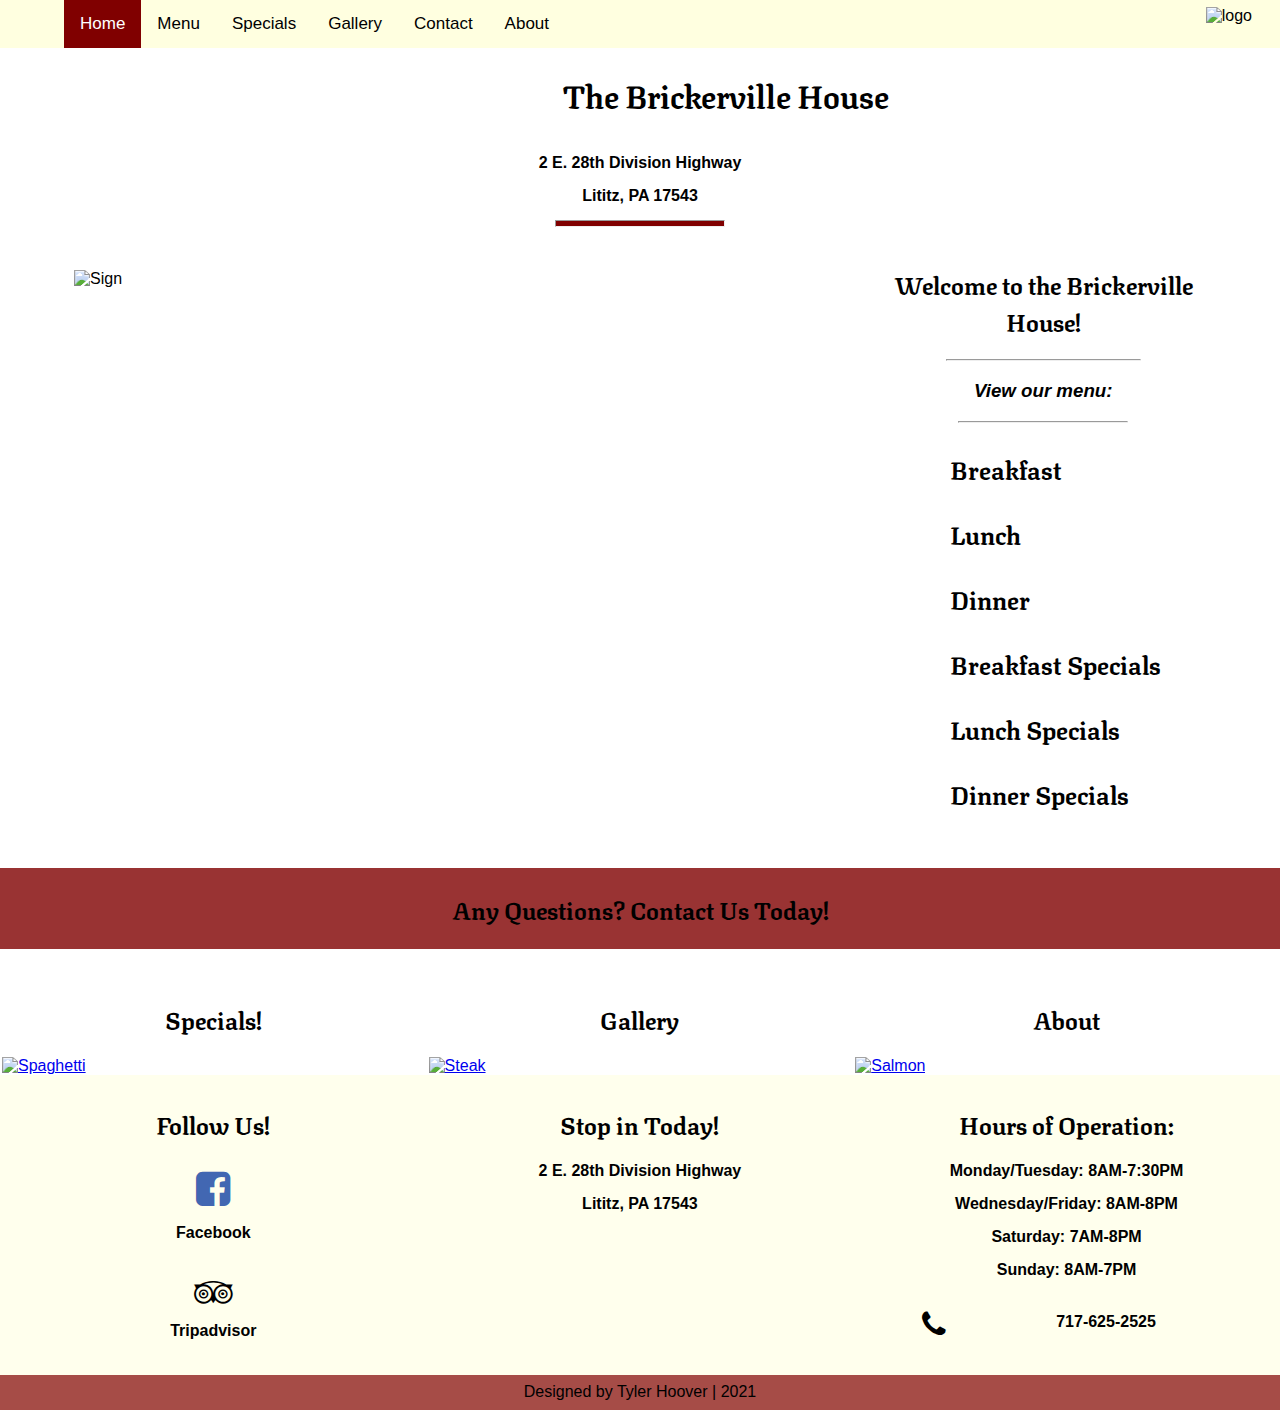
==== index.html @ fa4e2028 "Add files via upload" ====
<!DOCTYPE html>
<html lang="en">
<head>
<title>The Brickerville House</title>
<meta charset="utf-8">
<link rel="preconnect" href="https://fonts.gstatic.com">
<link href="https://fonts.googleapis.com/css2?family=Texturina" rel="stylesheet">
<meta name="viewport" content="width=device-width, initial-scale=1">
<link rel="stylesheet" href="https://cdnjs.cloudflare.com/ajax/libs/font-awesome/4.7.0/css/font-awesome.min.css">
<link href="style.css" rel="stylesheet" type="text/css">
</head>
<body>

<div class="topnav" id="myTopnav">
	<div class="wrapper">
	<a href="index.html" class="active">Home</a>
  	<a href="menu.html">Menu</a>
	<a href="specials.html">Specials</a>
	<a href="gallery.html">Gallery</a>
  	<a href="contact.html">Contact</a>
  	<a href="about.html">About</a>
  	<a href="javascript:void(0);" class="icon" onclick="myFunction()">
    <i class="fa fa-bars"></i></a>
	</div>
</div>
	
<div class="title_div">
<img id="logo" src="Images/Logo/logo.png" alt="logo">
<h1 class="menu_title">The Brickerville House</h1>
</div>
	<div style="margin-top: -30px;">
	<h4>2 E. 28th Division Highway</h4>
		  <h4>Lititz, PA 17543</h4>
		</div>
<hr class="accent">
	
<div class="wrapper">
<div class="tworow">
  <div class="twocolumn">
 <!-- Slideshow container -->
<div class="slideshow-container" style="">

	
  <!-- Full-width images with number and caption text -->
  <div class="mySlides fade">
    <img class="sideshow_pic" src= "Images/lunch/Burger.jpg" alt="Sign">
	 
    
  </div>

  <div class="mySlides fade">
    <img class="sideshow_pic" src= "Images/dinner/steak.jpg"  alt="Exterior">
    
  </div>

  <div class="mySlides fade">
    <img class="sideshow_pic" src= "Images/breakfast/pancakes.jpg" alt="Dining Room">
    
  </div>
	
 <div class="mySlides fade">
    <img class="sideshow_pic" src= "Images/breakfast/sandwich.jpg"  alt="Dining Room">
    
  </div>
	
	 <div class="mySlides fade">
    <img class="sideshow_pic" src= "Images/specials/belgian_waffle.jpg"  alt="Dining Room">
    
  </div>
</div>

  </div>
	
  <div class="twocolumn_2">
    <h2>Welcome to the Brickerville House!</h2>
	  <hr class="accent" style="height: 2px; width: 60%">
	  <h3 style="font-style: italic">View our menu:</h3>
	  <hr class="accent" style="height: 2px; ">
	  <h3 class="menu_name"><a href="menu.html#breakfast_menu">Breakfast</a></h3>
	  <h3 class="menu_name"><a href="menu.html#lunch_menu">Lunch</a></h3>
	  <h3 class="menu_name"><a href="menu.html#dinner_menu">Dinner</a></h3>
	  <h3 class="specials_menu_name"><a href="specials.html">Specials</a></h3>
	  <h3 class="specials_menu_tar"><a href="specials.html#breakfast_specials">Breakfast Specials</a></h3>
	  <h3 class="specials_menu_tar"><a href="specials.html#lunch_specials">Lunch Specials</a></h3>
	  <h3 class="specials_menu_tar"><a href="specials.html#dinner_specials">Dinner Specials</a></h3>
  </div>
</div>
	
</div>
	
<div id="about">
	<h2><a href="contact.html">Any Questions? Contact Us Today!</a></h2>
	</div>	
	
<div class="row">
  <div class="columnmenu">
	  <h2><a href="specials.html">Specials!</a></h2>
	  <a href="specials.html"><img class="index_img" src="Images/Dinner/Spaghetti.jpg" alt="Spaghetti" style="width:100%"></a>
  </div>
  <div class="columnmenu">
	  <h2><a href="gallery.html">Gallery</a></h2>
    <a href="gallery.html"><img class="index_img" src="Images/Gallery/bar.jpg" alt="Steak" style="width:100%"></a>
  </div>
  <div class="columnmenu">
	  <h2><a href="menu.html">About</a></h2>
    <a href="about.html"><img class="index_img" src="Images/Owners/tonyGeorge_2.jpg" alt="Salmon" style="width:100%"></a>
	  
  </div>
</div>	
	
	
<!-- Footer -->
<footer>
<div class="row">
  <div class="columnfooter">
    <h2>Follow Us!</h2>					
	  <div class="box" style="text-align: center;">
						<div><a href="https://www.facebook.com/BrickervilleHouse/"><i class="fa fa-facebook-square" aria-hidden="true" style="color: #4267B2; font-size: 40px; margin-top: 7px;"></i></a>
							
						</div>
						<div class="text">
						<h4><a href="https://www.facebook.com/BrickervilleHouse/">Facebook</a></h4>
					</div>
				</div>
	
	  <div class="box" style="text-align: center;">
						<div><a href="https://www.tripadvisor.com/Restaurant_Review-g53046-d410540-Reviews-Brickerville_House-Lititz_Lancaster_County_Pennsylvania.html"><i class="fa fa-tripadvisor" aria-hidden="true" style="color: black; font-size: 30px; margin-top: 20px;" ></i></a></div>
						<div class="text">
						<h4><a href="https://www.tripadvisor.com/Restaurant_Review-g53046-d410540-Reviews-Brickerville_House-Lititz_Lancaster_County_Pennsylvania.html">Tripadvisor</a></h4>
					</div>
				</div>
	  
  </div>
	<hr class="footer_accent">
  <div class="columnfooter">
    <h2>Stop in Today!</h2>
		  <h4>2 E. 28th Division Highway</h4>
		  <h4>Lititz, PA 17543</h4>
	  	<div style="text-align: center;">
		  <iframe src="https://www.google.com/maps/embed?pb=!1m18!1m12!1m3!1d945.7533210719788!2d-76.3025017159394!3d40.225663301419736!2m3!1f0!2f0!3f0!3m2!1i1024!2i768!4f13.1!3m3!1m2!1s0x89c61a26f1a6f6b5%3A0xcf5e3920417e4520!2sBrickerville%20House%20Family%20Restaurant!5e0!3m2!1sen!2sus!4v1620605902449!5m2!1sen!2sus" class="footer_map" style="border:0; padding-bottom: 10px;" allowfullscreen="" loading="lazy"></iframe>
		</div>
	  <hr class="footer_accent">
  </div>
  <div class="columnfooter">
    <h2>Hours of Operation:</h2>
	  	<h4>Monday/Tuesday: 8AM-7:30PM</h4>
		<h4>Wednesday/Friday: 8AM-8PM</h4>
		<h4>Saturday: 7AM-8PM</h4>
		<h4>Sunday: 8AM-7PM</h4>
	  <div style="text-align: center;">
	<div style="max-width: 400px; margin: 0 auto; padding-left: 55px;"><i class="fa fa-phone" aria-hidden="true" style="color: black; font-size: 30px; float: left;"></i>
	<p style="margin-right: 0px; margin-top: 30px; font-weight: 700; padding-top: 4px;">717-625-2525</p>  </div>
	  </div>
  </div>
	<hr class="footer_accent">
</div>
<div style="background: rgba(128,0,0,0.7); height: 35px;">
	<p style="text-align: center; padding-top: 8px;">Designed by Tyler Hoover | 2021</p>
</div>	
</footer>		
<!-- Footer -->	
	
<!-- Java for responsive nav -->
<script>
function myFunction() {
  var x = document.getElementById("myTopnav");
  if (x.className === "topnav") {
    x.className += " responsive";
  } else {
    x.className = "topnav";
  }
}
</script>
	
	
<!-- Java for slideshow -->	
<script>
var slideIndex = 0;
showSlides();

function showSlides() {
  var i;
  var slides = document.getElementsByClassName("mySlides");
  for (i = 0; i < slides.length; i++) {
    slides[i].style.display = "none";
  }
  slideIndex++;
  if (slideIndex > slides.length) {slideIndex = 1}
  slides[slideIndex-1].style.display = "block";
  setTimeout(showSlides, 3000); // Change image every 2 seconds
}
</script>	
	
</body>
</html>
---- style.css ----
@charset "utf-8";
/* CSS Document */

/*My random stuff */

.title {
	margin-left: 100px;
}

.sideshow_pic{
	width: 100%;
}

.index_img:hover {
 	box-shadow: 0 0 2px 1px grey;
}

.menu_title {
	margin-left: 250px;
}


.title_div {
	min-height: 100px;
}

#youtube {
	width: 100%;
	height: 400px;
}

.footer_map {
	width: 82%;
	height: 130px; 
}

.contact_map {
	width: 100%;
	height: 600px;
}
#about {
	
	background-color: rgba(128,0,0,0.80);
	width: 100%;
	text-align: center;
	margin-bottom: 30px;
	margin-top: 20px;
	padding: 2px;
}

.footer_accent {
	text-align: center;
	height: 2px; 
	background: black;
	width: 170px;
}

.accent {
	text-align: center;
	height: 7px; 
	background: maroon;
	width: 170px;
}

#logo {
	height: 150px;
	float: right;
	padding: 3px;
	margin-top: -65px;
	margin-right: 25px;
}

h1 {
	text-align: center;
	font-family: Texturina;
}

h2, h3, h4 {
	text-align: center;
}

h2 {
	font-family: Texturina;
}

h2 a {
color: black;
text-decoration: none;
font-style: normal;

}

h2 a:hover {
color: rgb(0,0,75);
text-decoration: none;
font-style: italic;


}


h4 {
	margin: 15px;
}

.wrapper {
	width: 90%;
	margin: 0 auto;
}

#map {
	
	height: 700px;
	width: 100%;
}

footer{
	
	background-color: rgb(255,255,237);
}

li {
	list-style-type: none;
}

h4 a {
color: black;
text-decoration: none;

}

.menu_pic {
	width: 100%;
}

.menu_name {
	font-family: Texturina;
	font-size: 25px;
	text-align: left;
	margin-left: 70px;
}

.specials_menu_name {
	font-family: Texturina;
	font-size: 25px;
	text-align: left;
	margin-left: 70px;
}

.specials_menu_tar {
	font-family: Texturina;
	font-size: 25px;
	text-align: left;
	margin-left: 70px;
}

h3 a {
	color: black;
	text-decoration: none;
}

h3 a:hover {
	color: darkslategray;
	text-decoration: underline;
	
}
h4 a:hover{
	color: darkslategray;
}


#owner_img {
	padding: 2px;
	width: 332px;
	height: 366px;;
}

#p2 {
	text-align: justify;
	text-indent: 20px;
	margin-right: 2%;
	margin-left: 2%;
	}

#owner_img_container {
	float: right;
	padding-left: 15px;
}

@media screen and (min-width: 800px){
	.footer_accent {
	background: maroon;
	height: 4px;
	width: 50%;
	display: none;
}

}


@media screen and (max-width: 1000px){
	
	.specials_menu_name {
	font-family: Texturina;
	font-size: 25px;
	display: none;
}
}

@media screen and (max-width: 1200px){
	
	.specials_menu_tar {
	font-family: Texturina;
	font-size: 25px;
	display: none;
}
}

@media screen and (min-width: 1200px){
	
	.specials_menu_name {
	font-family: Texturina;
	font-size: 25px;
	display: none;
}
}

@media screen and (min-width: 1500px){
	
	#owner_img {
	width: 265.6px;
	height: 292.8px;;
			
	}
}


@media screen and (min-width: 1700px){
	
	#owner_img {
	width: 212.48px;
	height: 234.24px;
			
	}
}


@media screen and (max-width: 800px){
	.wrapper {
		width: 97%;
		margin: 0 auto;
	}
	
	.menu_name {
		margin-left: 40%;
	}
	
	.specials_menu_name {
	font-family: Texturina;
	font-size: 25px;
	display: none;
}
	.title_div {
	min-height: 200px;
	text-align: center;
}
	
	#logo {
	height: 110px;
	float: none;
	padding: 0;
	margin-top: -45px;
	margin-right: 0;
	}
	
	.menu_title {
		margin-left: 0;
		text-align: center;
}

	#owner_img {
	text-align: center;
	width: 100%;
	height: auto;
	}

	#owner_img_container {
	min-width: 100%;
	padding: 0;
		margin: 0 auto;
	float: none;
	}
}
	

/*Slideshow*/

* {box-sizing:border-box}

/* Slideshow container */

.slideshow-container {
  	position: relative;
  	margin: auto;
	margin-top: 25px;
}

/* Hide the images by default */
.mySlides {
  display: none;
}

.mySlides1, .mySlides2 {
	display: none;
}

/* Next & previous buttons */
.prev, .next {
  cursor: pointer;
  position: absolute;
  top: 50%;
  width: auto;
  margin-top: -45px;
  padding: 16px;
  color: white;
  font-weight: bold;
  font-size: 18px;
  transition: 0.6s ease;
  border-radius: 0 3px 3px 0;
  user-select: none;
}

/* Position the "next button" to the right */
.next {
  right: 0;
  border-radius: 3px 0 0 3px;
}

/* On hover, add a black background color with a little bit see-through */
.prev:hover, .next:hover {
  background-color: rgba(0,0,0,0.8);
}

/* Caption text */
.slideshowtext {
  color: black;
  font-size: 20px;
  padding: 8px 12px;
  position: absolute;
  top: 0;
	width: 100%;
  text-align: center;
}

/* Number text (1/3 etc) */
.numbertext {
  color: black;
  font-size: 30px;
  padding: 8px 12px;
  position: absolute;
  top: 0;
	right: 40%;
}

/* The dots/bullets/indicators */
.dot {
  cursor: pointer;
  height: 15px;
  width: 15px;
  margin: 0 2px;
  background-color: #bbb;
  border-radius: 50%;
  display: inline-block;
  transition: background-color 0.6s ease;
}

.active, .dot:hover {
  background-color: #717171;
}

/* Fading animation */
.fade {
  -webkit-animation-name: fade;
  -webkit-animation-duration: 1.5s;
  animation-name: fade;
  animation-duration: 1.5s;
}

@-webkit-keyframes fade {
  from {opacity: .4}
  to {opacity: 1}
}

@keyframes fade {
  from {opacity: .4}
  to {opacity: 1}
}

/*Slideshow*/

body {
  margin: 0;
  font-family: Arial, Helvetica, sans-serif;
}

.topnav {
  overflow: hidden;
  background-color: lightyellow;
}

.topnav a {
  float: left;
  display: block;
  color: black;
  text-align: center;
  padding: 14px 16px;
  text-decoration: none;
  font-size: 17px;
}

.topnav a:hover {
  background-color: #ddd;
  color: black;
}

.topnav a.active {
  background-color: maroon;
  color: white;
}

.topnav .icon {
  display: none;
}

@media screen and (max-width: 800px) {
  .topnav a:not(:first-child) {display: none;}
  .topnav a.icon {
    float: right;
    display: block;
  }
}

@media screen and (max-width: 800px) {
  .topnav.responsive {position: relative;}
  .topnav.responsive .icon {
    position: absolute;
    right: 0;
    top: 0;
  }
  .topnav.responsive a {
    float: none;
    display: block;
    text-align: left;
  }
	.slideshow-container {
	max-width: 100%;
  	position: relative;
  	margin: auto;
}
	
}

/*Contact Page*/
.contact {
	position: relative;
	padding: 50px 100px;
	display: flex;
	justify-content: center;
	align-items: center;
	flex-direction: column;
	background: white;
	background-size: cover;
}

.contact .content {
	max-width: 800px;
	text-align: center;	
}

.contact .content h2 {
	font-size: 36px;
	font-weight: 500;
	color: black;
}

.contact .content p {
	font-weight: 300;
	color: black;
}

.container {
	width: 100%;
	display: flex;
	justify-content: center;
	align-items: center;
	margin-top: 30px;
	
}
.container .contactInfo {
	width: 50%;
	display: flex;
	flex-direction: column;
}

.container .contactInfo .box {
	position: relative;
	padding: 20px 0;
	display: flex;
}
.container .contactInfo .box .icon {
	min-width: 60px;
	height: 60px;
	background: white;
	display: flex;
	justify-content: center;
	align-items: center;
	border-radius: 50%;
	font-size: 22px;
	
}
.container .contactInfo .box .text {
	display: flex;
	margin-Left: 20px;
	font-size: 16px;
	color: black;
	flex-direction: column;
	font-weight: 300;
}

.container .contactInfo .box .text h3 {
	
	font-weight: 700;
	color: darkred;
}

.contactForm {
	width: 40%;
	padding: 40px;
	background: white;
}

.contactForm h2 {
	font-size: 30px;
	color: #333;
	font-weight: 500;
}

.contactForm .inputBox {
	position: relative;
	width: 100%;
	margin-top: 10px;
	
}

.contactForm .inputBox input,
.contactForm .inputBox textarea {
	width: 100%;
	padding: 5px 0;
	font-size: 16px;
	margin: 10px 0;
	border: none;
	border-bottom: 2px solid #333;
	outline: none;
	resize: none;
}

.contactForm .inputBox span {
	position: absolute;
	left: 0;
	padding: 5px 0;
	font-size: 16px;
	margin: 10px 0;
	pointer-events: none;
	transition: 0.5s;
	color: #666;
	
}
.contactForm .inputBox input:focus ~ span,
.contactForm .inputBox input:valid ~ span,
.contactForm .inputBox textarea:focus ~ span,
.contactForm .inputBox textarea:valid ~ span {
	color: #e91e63;
	font-size: 12px;
	transform: translateY(-20px);	
}

.contactForm .inputBox input[type="submit"] {
	width: 100px;
	background: darkred;
	color: black;
	border: none;
	cursor: pointer;
	padding: 10px;
	font-size: 18px;
}

@media (max-width: 800px) {
	.contact{
		padding: 50px;
	}
	.container{
		flex-direction: column;	
	}
	.container .contactInfo {
		margin-bottom: 40px;
	}
	.container .contactInfo,
	.contactForm
	{
		width: 100%;		
	}	
}


/*Contact Page*/


/* Responsive three column layout */


* {
  box-sizing: border-box;
}

/* Create three equal columns that floats next to each other */
.columnfooter {

  	float: left;
 	width: 33.33%;
 	padding: 10px;
	padding-bottom: 0;
	margin-bottom: -16px;
	height: 300px;
}

.columnmenu {

	
  	float: left;
 	width: 33.33%;
 	padding: 2px;
	padding-bottom: 0;
}
/* Clear floats after the columns */
.row:after {
  content: "";
  display: table;
  clear: both;
}

/* Responsive layout - makes the three columns stack on top of each other instead of next to each other */
@media screen and (max-width: 800px) {
  .columnfooter {
    width: 100%;
  }
	.columnmenu {
		width: 100%;
	}
	
}

* {
  box-sizing: border-box;
}

.rowgal {
  display: -ms-flexbox; /* IE10 */
  display: flex;
  -ms-flex-wrap: wrap; /* IE10 */
  flex-wrap: wrap;
  padding: 0 4px;
}

/* Create four equal columns that sits next to each other */
.column {
  -ms-flex: 25%; /* IE10 */
  flex: 25%;
  max-width: 25%;
  padding: 0 4px;
}

.column img {
  margin-top: 8px;
  vertical-align: middle;
  width: 100%;
}

/* Responsive layout - makes a two column-layout instead of four columns */
@media screen and (max-width: 1000px) {
  .column {
    -ms-flex: 50%;
    flex: 50%;
    max-width: 50%;
  }
}

/* Responsive layout - makes the two columns stack on top of each other instead of next to each other */
@media screen and (max-width: 800px) {
  .column {
    -ms-flex: 100%;
    flex: 100%;
    max-width: 100%;
  }
}


/* Responsive two-column layout for home page */

/* Create two equal columns that floats next to each other */
.twocolumn {
  float: left;
  width: 70%;
  padding: 10px;
}

.twocolumn_2 {
  float: left;
  width: 30%;
  padding: 10px;
}



/* Clear floats after the columns */
.tworow:after {
  content: "";
  display: table;
  clear: both;
}

/* Responsive layout - makes the two columns stack on top of each other instead of next to each other */
@media screen and (max-width: 800px) {
  .twocolumn, .twocolumn_2 {
    width: 100%;
  }
}
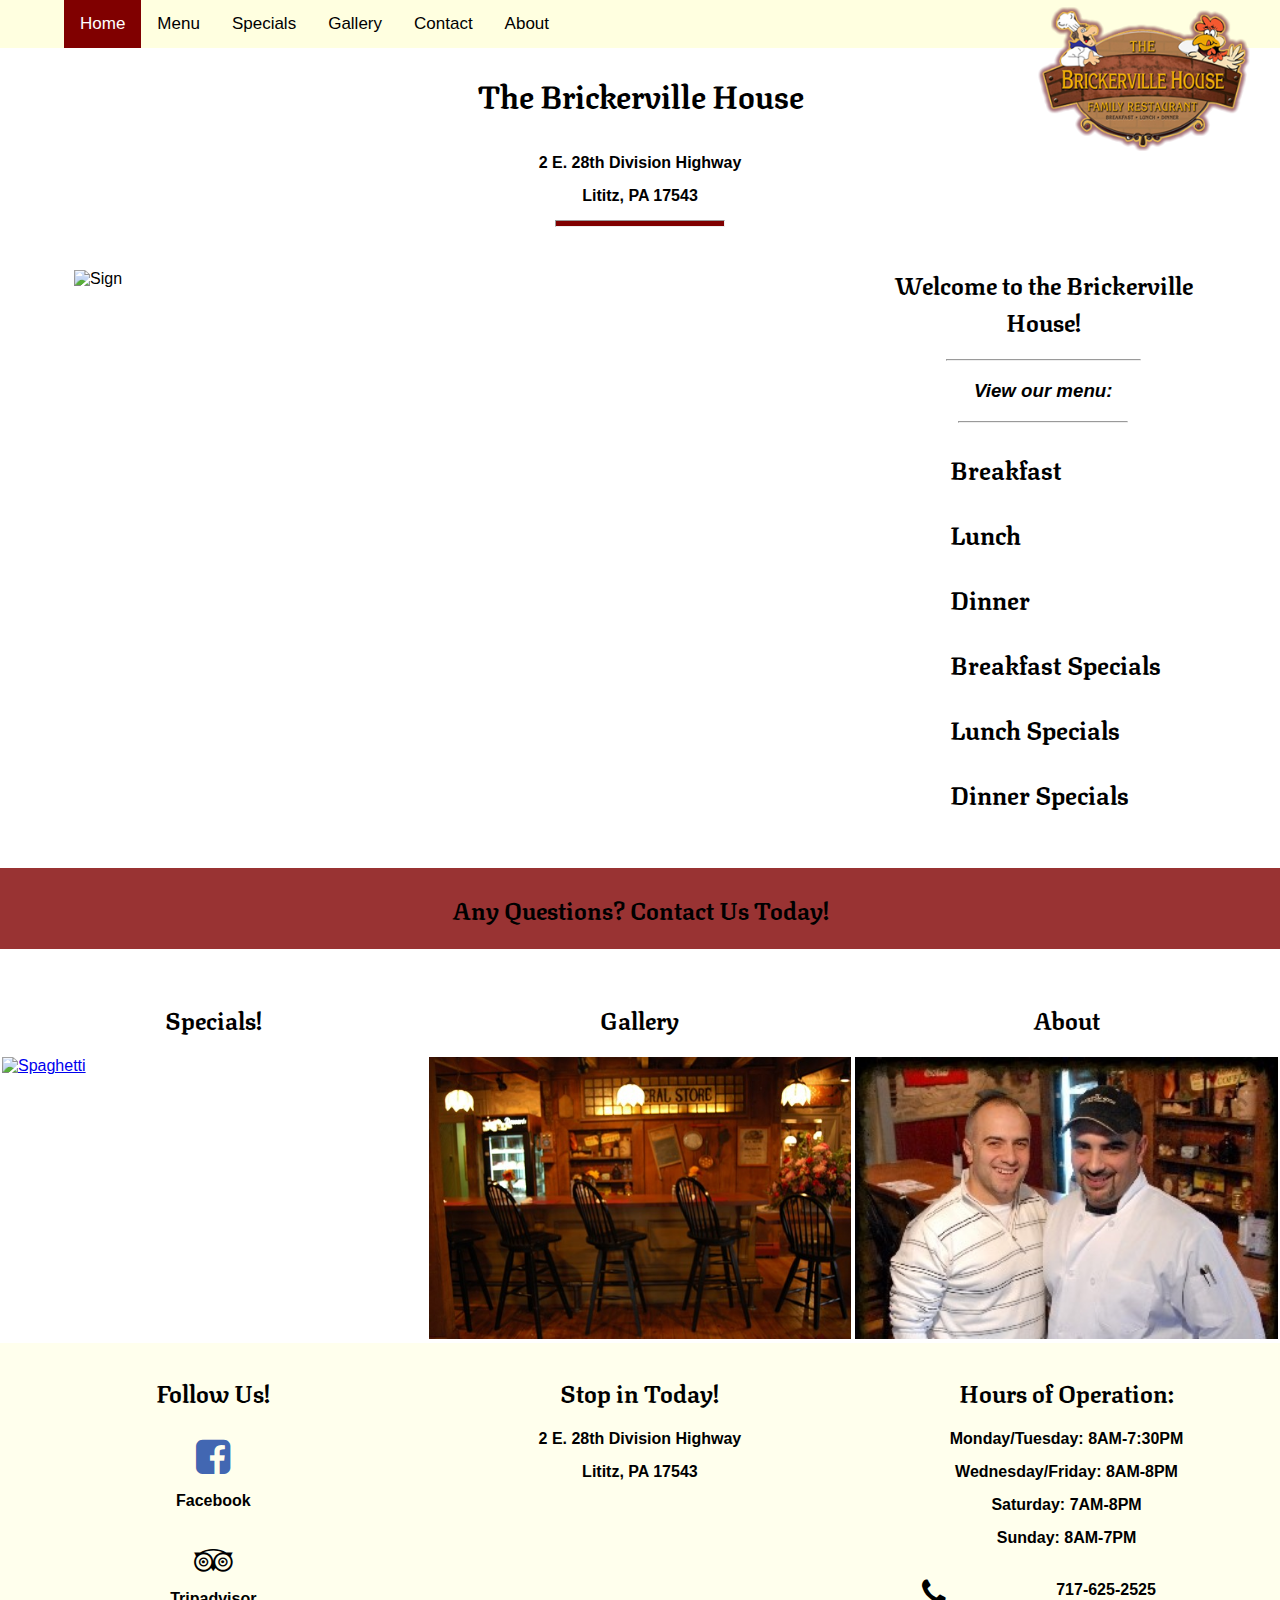
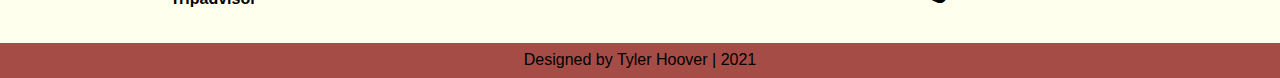
==== commit 65f029d6: "Add files via upload" ====
--- a/index.html
+++ b/index.html
@@ -1,195 +1,213 @@
 <!DOCTYPE html>
 <html lang="en">
+
 <head>
-<title>The Brickerville House</title>
-<meta charset="utf-8">
-<link rel="preconnect" href="https://fonts.gstatic.com">
-<link href="https://fonts.googleapis.com/css2?family=Texturina" rel="stylesheet">
-<meta name="viewport" content="width=device-width, initial-scale=1">
-<link rel="stylesheet" href="https://cdnjs.cloudflare.com/ajax/libs/font-awesome/4.7.0/css/font-awesome.min.css">
-<link href="style.css" rel="stylesheet" type="text/css">
+	<title>The Brickerville House</title>
+	<meta charset="utf-8">
+	<link rel="preconnect" href="https://fonts.gstatic.com">
+	<link href="https://fonts.googleapis.com/css2?family=Texturina" rel="stylesheet">
+	<meta name="viewport" content="width=device-width, initial-scale=1">
+	<link rel="stylesheet" href="https://cdnjs.cloudflare.com/ajax/libs/font-awesome/4.7.0/css/font-awesome.min.css">
+	<link href="style.css" rel="stylesheet" type="text/css">
 </head>
+
 <body>
 
-<div class="topnav" id="myTopnav">
+	<div class="topnav" id="myTopnav">
+		<div class="wrapper">
+			<a href="index.html" class="active">Home</a>
+			<a href="menu.html">Menu</a>
+			<a href="specials.html">Specials</a>
+			<a href="gallery.html">Gallery</a>
+			<a href="contact.html">Contact</a>
+			<a href="about.html">About</a>
+			<a href="javascript:void(0);" class="icon" onclick="myFunction()">
+				<i class="fa fa-bars"></i></a>
+		</div>
+	</div>
+
+	<div class="title_div">
+		<img id="logo" src="Images/Logo/logo.png" alt="logo">
+		<h1 class="menu_title">The Brickerville House</h1>
+	</div>
+	<div style="margin-top: -30px;">
+		<h4>2 E. 28th Division Highway</h4>
+		<h4>Lititz, PA 17543</h4>
+	</div>
+	<hr class="accent">
+
 	<div class="wrapper">
-	<a href="index.html" class="active">Home</a>
-  	<a href="menu.html">Menu</a>
-	<a href="specials.html">Specials</a>
-	<a href="gallery.html">Gallery</a>
-  	<a href="contact.html">Contact</a>
-  	<a href="about.html">About</a>
-  	<a href="javascript:void(0);" class="icon" onclick="myFunction()">
-    <i class="fa fa-bars"></i></a>
-	</div>
-</div>
-	
-<div class="title_div">
-<img id="logo" src="Images/Logo/logo.png" alt="logo">
-<h1 class="menu_title">The Brickerville House</h1>
-</div>
-	<div style="margin-top: -30px;">
-	<h4>2 E. 28th Division Highway</h4>
-		  <h4>Lititz, PA 17543</h4>
-		</div>
-<hr class="accent">
-	
-<div class="wrapper">
-<div class="tworow">
-  <div class="twocolumn">
- <!-- Slideshow container -->
-<div class="slideshow-container" style="">
-
-	
-  <!-- Full-width images with number and caption text -->
-  <div class="mySlides fade">
-    <img class="sideshow_pic" src= "Images/lunch/Burger.jpg" alt="Sign">
-	 
-    
-  </div>
-
-  <div class="mySlides fade">
-    <img class="sideshow_pic" src= "Images/dinner/steak.jpg"  alt="Exterior">
-    
-  </div>
-
-  <div class="mySlides fade">
-    <img class="sideshow_pic" src= "Images/breakfast/pancakes.jpg" alt="Dining Room">
-    
-  </div>
-	
- <div class="mySlides fade">
-    <img class="sideshow_pic" src= "Images/breakfast/sandwich.jpg"  alt="Dining Room">
-    
-  </div>
-	
-	 <div class="mySlides fade">
-    <img class="sideshow_pic" src= "Images/specials/belgian_waffle.jpg"  alt="Dining Room">
-    
-  </div>
-</div>
-
-  </div>
-	
-  <div class="twocolumn_2">
-    <h2>Welcome to the Brickerville House!</h2>
-	  <hr class="accent" style="height: 2px; width: 60%">
-	  <h3 style="font-style: italic">View our menu:</h3>
-	  <hr class="accent" style="height: 2px; ">
-	  <h3 class="menu_name"><a href="menu.html#breakfast_menu">Breakfast</a></h3>
-	  <h3 class="menu_name"><a href="menu.html#lunch_menu">Lunch</a></h3>
-	  <h3 class="menu_name"><a href="menu.html#dinner_menu">Dinner</a></h3>
-	  <h3 class="specials_menu_name"><a href="specials.html">Specials</a></h3>
-	  <h3 class="specials_menu_tar"><a href="specials.html#breakfast_specials">Breakfast Specials</a></h3>
-	  <h3 class="specials_menu_tar"><a href="specials.html#lunch_specials">Lunch Specials</a></h3>
-	  <h3 class="specials_menu_tar"><a href="specials.html#dinner_specials">Dinner Specials</a></h3>
-  </div>
-</div>
-	
-</div>
-	
-<div id="about">
-	<h2><a href="contact.html">Any Questions? Contact Us Today!</a></h2>
-	</div>	
-	
-<div class="row">
-  <div class="columnmenu">
-	  <h2><a href="specials.html">Specials!</a></h2>
-	  <a href="specials.html"><img class="index_img" src="Images/Dinner/Spaghetti.jpg" alt="Spaghetti" style="width:100%"></a>
-  </div>
-  <div class="columnmenu">
-	  <h2><a href="gallery.html">Gallery</a></h2>
-    <a href="gallery.html"><img class="index_img" src="Images/Gallery/bar.jpg" alt="Steak" style="width:100%"></a>
-  </div>
-  <div class="columnmenu">
-	  <h2><a href="menu.html">About</a></h2>
-    <a href="about.html"><img class="index_img" src="Images/Owners/tonyGeorge_2.jpg" alt="Salmon" style="width:100%"></a>
-	  
-  </div>
-</div>	
-	
-	
-<!-- Footer -->
-<footer>
-<div class="row">
-  <div class="columnfooter">
-    <h2>Follow Us!</h2>					
-	  <div class="box" style="text-align: center;">
-						<div><a href="https://www.facebook.com/BrickervilleHouse/"><i class="fa fa-facebook-square" aria-hidden="true" style="color: #4267B2; font-size: 40px; margin-top: 7px;"></i></a>
-							
-						</div>
-						<div class="text">
+		<div class="tworow">
+			<div class="twocolumn">
+				<!-- Slideshow container -->
+				<div class="slideshow-container">
+
+
+					<!-- Full-width images with number and caption text -->
+					<div class="mySlides fade">
+						<img class="sideshow_pic" src="Images/lunch/Burger.jpg" alt="Sign">
+
+
+					</div>
+
+					<div class="mySlides fade">
+						<img class="sideshow_pic" src="Images/dinner/steak.jpg" alt="Exterior">
+
+					</div>
+
+					<div class="mySlides fade">
+						<img class="sideshow_pic" src="Images/breakfast/pancakes.jpg" alt="Dining Room">
+
+					</div>
+
+					<div class="mySlides fade">
+						<img class="sideshow_pic" src="Images/breakfast/sandwich.jpg" alt="Dining Room">
+
+					</div>
+
+					<div class="mySlides fade">
+						<img class="sideshow_pic" src="Images/specials/belgian_waffle.jpg" alt="Dining Room">
+
+					</div>
+				</div>
+
+			</div>
+
+			<div class="twocolumn_2">
+				<h2>Welcome to the Brickerville House!</h2>
+				<hr class="accent" style="height: 2px; width: 60%">
+				<h3 style="font-style: italic">View our menu:</h3>
+				<hr class="accent" style="height: 2px; ">
+				<h3 class="menu_name"><a href="menu.html#breakfast_menu">Breakfast</a></h3>
+				<h3 class="menu_name"><a href="menu.html#lunch_menu">Lunch</a></h3>
+				<h3 class="menu_name"><a href="menu.html#dinner_menu">Dinner</a></h3>
+				<h3 class="specials_menu_name"><a href="specials.html">Specials</a></h3>
+				<h3 class="specials_menu_tar"><a href="specials.html#breakfast_specials">Breakfast Specials</a></h3>
+				<h3 class="specials_menu_tar"><a href="specials.html#lunch_specials">Lunch Specials</a></h3>
+				<h3 class="specials_menu_tar"><a href="specials.html#dinner_specials">Dinner Specials</a></h3>
+			</div>
+		</div>
+
+	</div>
+
+	<div id="about">
+		<h2><a href="contact.html">Any Questions? Contact Us Today!</a></h2>
+	</div>
+
+	<div class="row">
+		<div class="columnmenu">
+			<h2><a href="specials.html">Specials!</a></h2>
+			<a href="specials.html"><img class="index_img" src="Images/Dinner/Spaghetti.jpg" alt="Spaghetti"
+					style="width:100%"></a>
+		</div>
+		<div class="columnmenu">
+			<h2><a href="gallery.html">Gallery</a></h2>
+			<a href="gallery.html"><img class="index_img" src="Images/Gallery/bar.jpg" alt="Steak"
+					style="width:100%"></a>
+		</div>
+		<div class="columnmenu">
+			<h2><a href="menu.html">About</a></h2>
+			<a href="about.html"><img class="index_img" src="Images/Owners/tonyGeorge_2.jpg" alt="Salmon"
+					style="width:100%"></a>
+
+		</div>
+	</div>
+
+
+	<!-- Footer -->
+	<footer>
+		<div class="row">
+			<div class="columnfooter">
+				<h2>Follow Us!</h2>
+				<div class="box" style="text-align: center;">
+					<div><a href="https://www.facebook.com/BrickervilleHouse/"><i class="fa fa-facebook-square"
+								aria-hidden="true" style="color: #4267B2; font-size: 40px; margin-top: 7px;"></i></a>
+
+					</div>
+					<div class="text">
 						<h4><a href="https://www.facebook.com/BrickervilleHouse/">Facebook</a></h4>
 					</div>
 				</div>
-	
-	  <div class="box" style="text-align: center;">
-						<div><a href="https://www.tripadvisor.com/Restaurant_Review-g53046-d410540-Reviews-Brickerville_House-Lititz_Lancaster_County_Pennsylvania.html"><i class="fa fa-tripadvisor" aria-hidden="true" style="color: black; font-size: 30px; margin-top: 20px;" ></i></a></div>
-						<div class="text">
-						<h4><a href="https://www.tripadvisor.com/Restaurant_Review-g53046-d410540-Reviews-Brickerville_House-Lititz_Lancaster_County_Pennsylvania.html">Tripadvisor</a></h4>
-					</div>
-				</div>
-	  
-  </div>
-	<hr class="footer_accent">
-  <div class="columnfooter">
-    <h2>Stop in Today!</h2>
-		  <h4>2 E. 28th Division Highway</h4>
-		  <h4>Lititz, PA 17543</h4>
-	  	<div style="text-align: center;">
-		  <iframe src="https://www.google.com/maps/embed?pb=!1m18!1m12!1m3!1d945.7533210719788!2d-76.3025017159394!3d40.225663301419736!2m3!1f0!2f0!3f0!3m2!1i1024!2i768!4f13.1!3m3!1m2!1s0x89c61a26f1a6f6b5%3A0xcf5e3920417e4520!2sBrickerville%20House%20Family%20Restaurant!5e0!3m2!1sen!2sus!4v1620605902449!5m2!1sen!2sus" class="footer_map" style="border:0; padding-bottom: 10px;" allowfullscreen="" loading="lazy"></iframe>
-		</div>
-	  <hr class="footer_accent">
-  </div>
-  <div class="columnfooter">
-    <h2>Hours of Operation:</h2>
-	  	<h4>Monday/Tuesday: 8AM-7:30PM</h4>
-		<h4>Wednesday/Friday: 8AM-8PM</h4>
-		<h4>Saturday: 7AM-8PM</h4>
-		<h4>Sunday: 8AM-7PM</h4>
-	  <div style="text-align: center;">
-	<div style="max-width: 400px; margin: 0 auto; padding-left: 55px;"><i class="fa fa-phone" aria-hidden="true" style="color: black; font-size: 30px; float: left;"></i>
-	<p style="margin-right: 0px; margin-top: 30px; font-weight: 700; padding-top: 4px;">717-625-2525</p>  </div>
-	  </div>
-  </div>
-	<hr class="footer_accent">
-</div>
-<div style="background: rgba(128,0,0,0.7); height: 35px;">
-	<p style="text-align: center; padding-top: 8px;">Designed by Tyler Hoover | 2021</p>
-</div>	
-</footer>		
-<!-- Footer -->	
-	
-<!-- Java for responsive nav -->
-<script>
-function myFunction() {
-  var x = document.getElementById("myTopnav");
-  if (x.className === "topnav") {
-    x.className += " responsive";
-  } else {
-    x.className = "topnav";
-  }
-}
-</script>
-	
-	
-<!-- Java for slideshow -->	
-<script>
-var slideIndex = 0;
-showSlides();
-
-function showSlides() {
-  var i;
-  var slides = document.getElementsByClassName("mySlides");
-  for (i = 0; i < slides.length; i++) {
-    slides[i].style.display = "none";
-  }
-  slideIndex++;
-  if (slideIndex > slides.length) {slideIndex = 1}
-  slides[slideIndex-1].style.display = "block";
-  setTimeout(showSlides, 3000); // Change image every 2 seconds
-}
-</script>	
-	
+
+				<div class="box" style="text-align: center;">
+					<div><a
+							href="https://www.tripadvisor.com/Restaurant_Review-g53046-d410540-Reviews-Brickerville_House-Lititz_Lancaster_County_Pennsylvania.html"><i
+								class="fa fa-tripadvisor" aria-hidden="true"
+								style="color: black; font-size: 30px; margin-top: 20px;"></i></a></div>
+					<div class="text">
+						<h4><a
+								href="https://www.tripadvisor.com/Restaurant_Review-g53046-d410540-Reviews-Brickerville_House-Lititz_Lancaster_County_Pennsylvania.html">Tripadvisor</a>
+						</h4>
+					</div>
+				</div>
+
+			</div>
+			<hr class="footer_accent">
+			<div class="columnfooter">
+				<h2>Stop in Today!</h2>
+				<h4>2 E. 28th Division Highway</h4>
+				<h4>Lititz, PA 17543</h4>
+				<div style="text-align: center;">
+					<iframe
+						src="https://www.google.com/maps/embed?pb=!1m18!1m12!1m3!1d945.7533210719788!2d-76.3025017159394!3d40.225663301419736!2m3!1f0!2f0!3f0!3m2!1i1024!2i768!4f13.1!3m3!1m2!1s0x89c61a26f1a6f6b5%3A0xcf5e3920417e4520!2sBrickerville%20House%20Family%20Restaurant!5e0!3m2!1sen!2sus!4v1620605902449!5m2!1sen!2sus"
+						class="footer_map" style="border:0; padding-bottom: 10px;" allowfullscreen=""
+						loading="lazy"></iframe>
+				</div>
+				<hr class="footer_accent">
+			</div>
+			<div class="columnfooter">
+				<h2>Hours of Operation:</h2>
+				<h4>Monday/Tuesday: 8AM-7:30PM</h4>
+				<h4>Wednesday/Friday: 8AM-8PM</h4>
+				<h4>Saturday: 7AM-8PM</h4>
+				<h4>Sunday: 8AM-7PM</h4>
+				<div style="text-align: center;">
+					<div style="max-width: 400px; margin: 0 auto; padding-left: 55px;"><i class="fa fa-phone"
+							aria-hidden="true" style="color: black; font-size: 30px; float: left;"></i>
+						<p style="margin-right: 0px; margin-top: 30px; font-weight: 700; padding-top: 4px;">717-625-2525
+						</p>
+					</div>
+				</div>
+			</div>
+			<hr class="footer_accent">
+		</div>
+		<div style="background: rgba(128,0,0,0.7); height: 35px;">
+			<p style="text-align: center; padding-top: 8px;">Designed by Tyler Hoover | 2021</p>
+		</div>
+	</footer>
+	<!-- Footer -->
+
+	<!-- Java for responsive nav -->
+	<script>
+		function myFunction() {
+			var x = document.getElementById("myTopnav");
+			if (x.className === "topnav") {
+				x.className += " responsive";
+			} else {
+				x.className = "topnav";
+			}
+		}
+	</script>
+
+
+	<!-- Java for slideshow -->
+	<script>
+		var slideIndex = 0;
+		showSlides();
+
+		function showSlides() {
+			var i;
+			var slides = document.getElementsByClassName("mySlides");
+			for (i = 0; i < slides.length; i++) {
+				slides[i].style.display = "none";
+			}
+			slideIndex++;
+			if (slideIndex > slides.length) { slideIndex = 1 }
+			slides[slideIndex - 1].style.display = "block";
+			setTimeout(showSlides, 3000); // Change image every 2 seconds
+		}
+	</script>
+
 </body>
-</html>
+
+</html>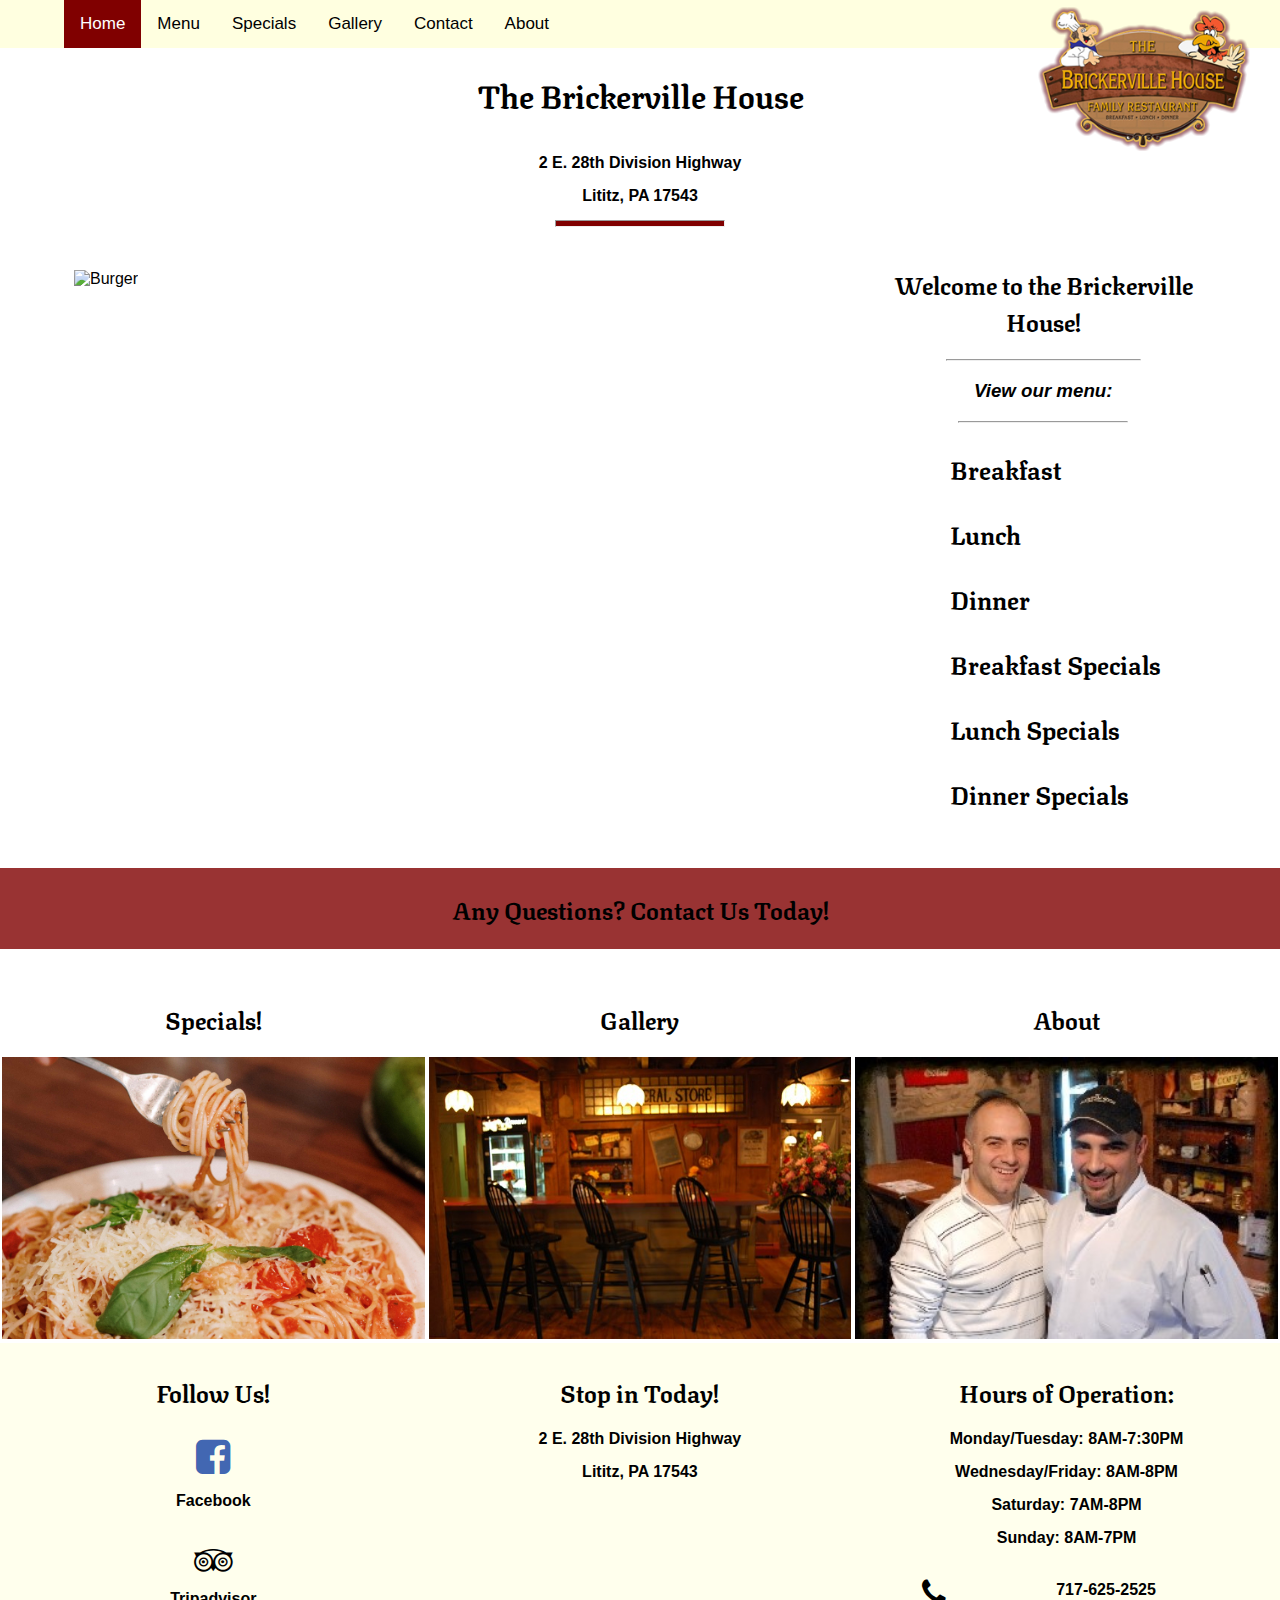
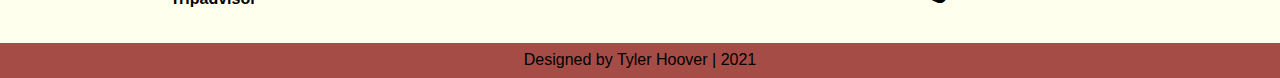
==== commit 890df918: "Update index.html" ====
--- a/index.html
+++ b/index.html
@@ -45,28 +45,28 @@
 
 					<!-- Full-width images with number and caption text -->
 					<div class="mySlides fade">
-						<img class="sideshow_pic" src="Images/lunch/Burger.jpg" alt="Sign">
-
-
-					</div>
-
-					<div class="mySlides fade">
-						<img class="sideshow_pic" src="Images/dinner/steak.jpg" alt="Exterior">
-
-					</div>
-
-					<div class="mySlides fade">
-						<img class="sideshow_pic" src="Images/breakfast/pancakes.jpg" alt="Dining Room">
-
-					</div>
-
-					<div class="mySlides fade">
-						<img class="sideshow_pic" src="Images/breakfast/sandwich.jpg" alt="Dining Room">
-
-					</div>
-
-					<div class="mySlides fade">
-						<img class="sideshow_pic" src="Images/specials/belgian_waffle.jpg" alt="Dining Room">
+						<img class="sideshow_pic" src="Images/lunch/burger.jpg" alt="Burger">
+
+
+					</div>
+
+					<div class="mySlides fade">
+						<img class="sideshow_pic" src="Images/dinner/steak.jpg" alt="Steak">
+
+					</div>
+
+					<div class="mySlides fade">
+						<img class="sideshow_pic" src="Images/breakfast/pancakes.jpg" alt="Pancakes">
+
+					</div>
+
+					<div class="mySlides fade">
+						<img class="sideshow_pic" src="Images/breakfast/sandwich.jpg" alt="Breakfast Sandwich">
+
+					</div>
+
+					<div class="mySlides fade">
+						<img class="sideshow_pic" src="Images/specials/belgian_waffle.jpg" alt="Waffle">
 
 					</div>
 				</div>
@@ -97,7 +97,7 @@
 	<div class="row">
 		<div class="columnmenu">
 			<h2><a href="specials.html">Specials!</a></h2>
-			<a href="specials.html"><img class="index_img" src="Images/Dinner/Spaghetti.jpg" alt="Spaghetti"
+			<a href="specials.html"><img class="index_img" src="Images/Dinner/spaghetti.jpg" alt="Spaghetti"
 					style="width:100%"></a>
 		</div>
 		<div class="columnmenu">
@@ -210,4 +210,4 @@
 
 </body>
 
-</html>+</html>
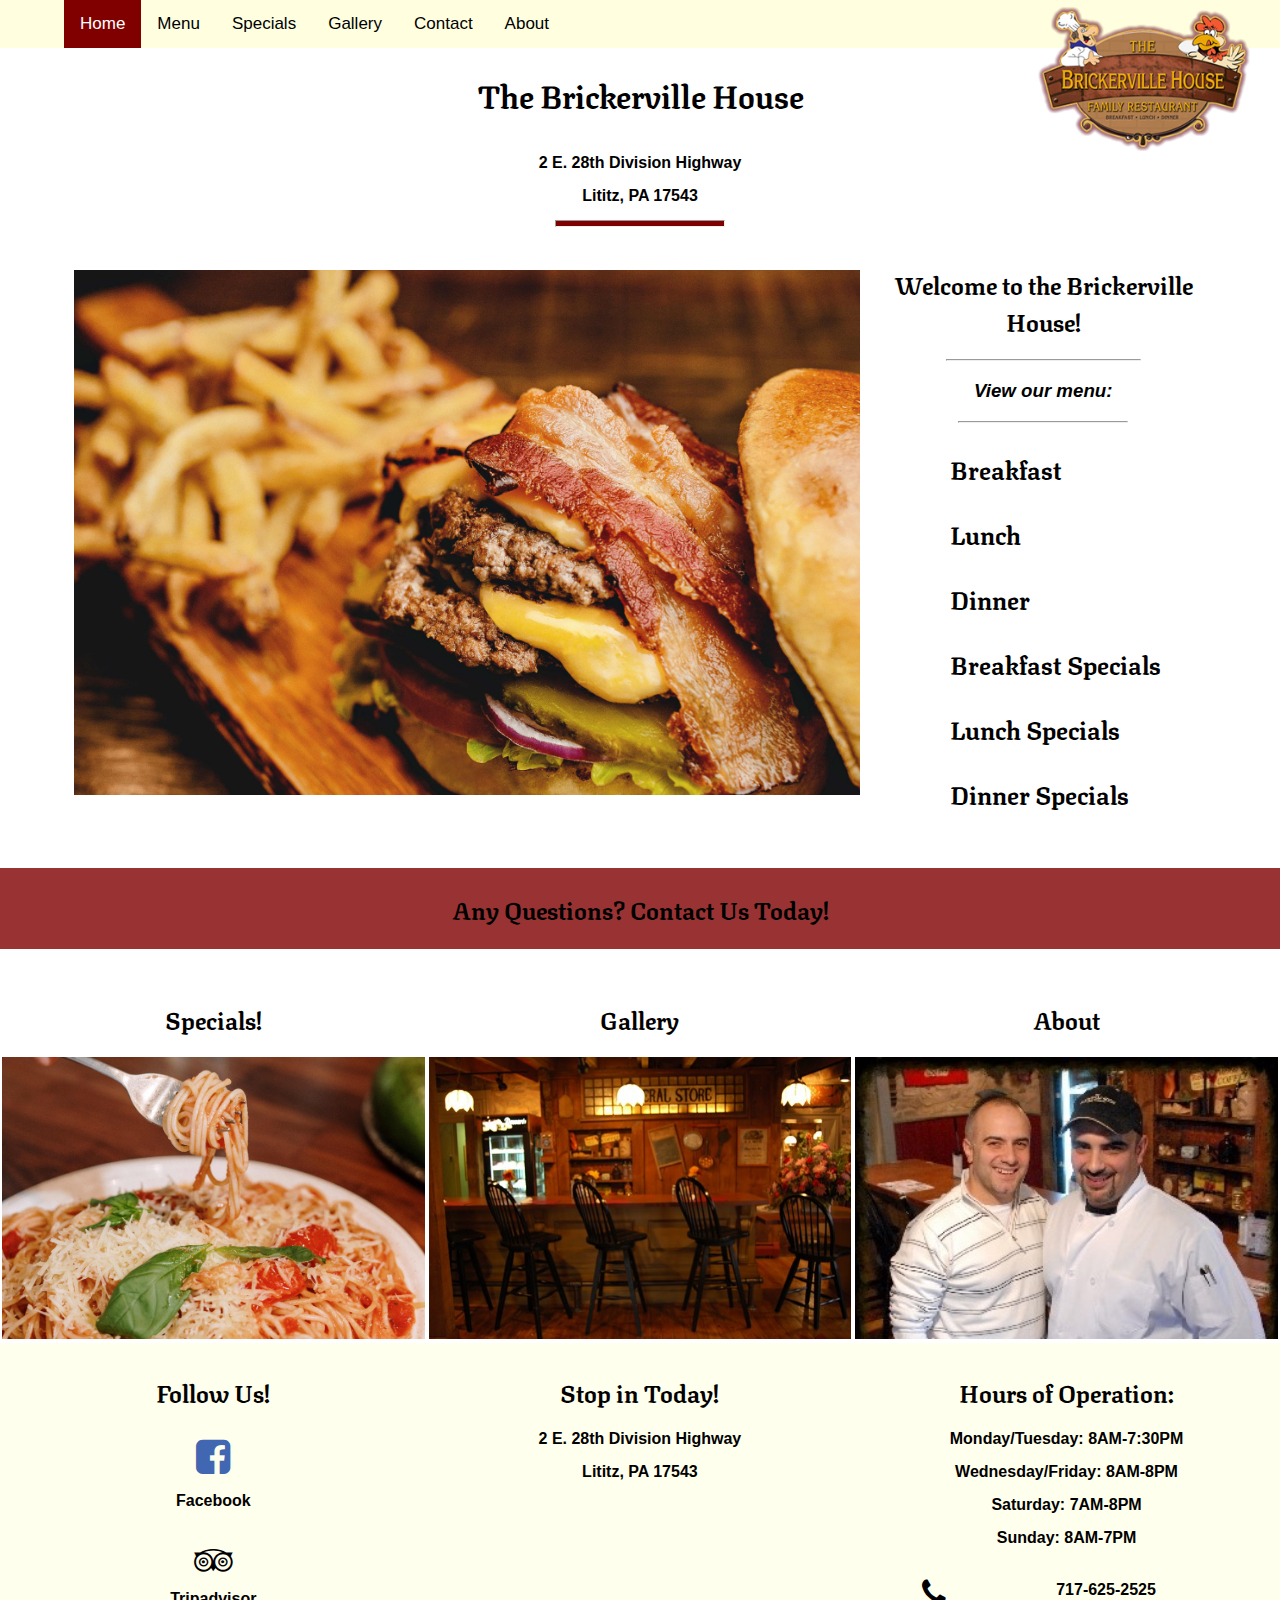
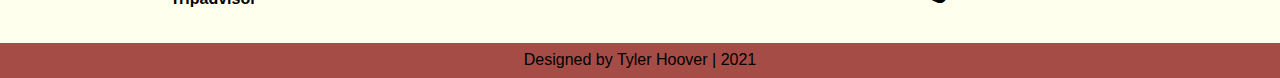
==== commit 2cc32807: "Update index.html" ====
--- a/index.html
+++ b/index.html
@@ -45,28 +45,28 @@
 
 					<!-- Full-width images with number and caption text -->
 					<div class="mySlides fade">
-						<img class="sideshow_pic" src="Images/lunch/burger.jpg" alt="Burger">
-
-
-					</div>
-
-					<div class="mySlides fade">
-						<img class="sideshow_pic" src="Images/dinner/steak.jpg" alt="Steak">
-
-					</div>
-
-					<div class="mySlides fade">
-						<img class="sideshow_pic" src="Images/breakfast/pancakes.jpg" alt="Pancakes">
-
-					</div>
-
-					<div class="mySlides fade">
-						<img class="sideshow_pic" src="Images/breakfast/sandwich.jpg" alt="Breakfast Sandwich">
-
-					</div>
-
-					<div class="mySlides fade">
-						<img class="sideshow_pic" src="Images/specials/belgian_waffle.jpg" alt="Waffle">
+						<img class="sideshow_pic" src="Images/Lunch/burger.jpg" alt="Burger">
+
+
+					</div>
+
+					<div class="mySlides fade">
+						<img class="sideshow_pic" src="Images/Dinner/steak.jpg" alt="Steak">
+
+					</div>
+
+					<div class="mySlides fade">
+						<img class="sideshow_pic" src="Images/Breakfast/pancakes.jpg" alt="Pancakes">
+
+					</div>
+
+					<div class="mySlides fade">
+						<img class="sideshow_pic" src="Images/Breakfast/sandwich.jpg" alt="Breakfast Sandwich">
+
+					</div>
+
+					<div class="mySlides fade">
+						<img class="sideshow_pic" src="Images/Specials/belgian_waffle.jpg" alt="Waffle">
 
 					</div>
 				</div>
